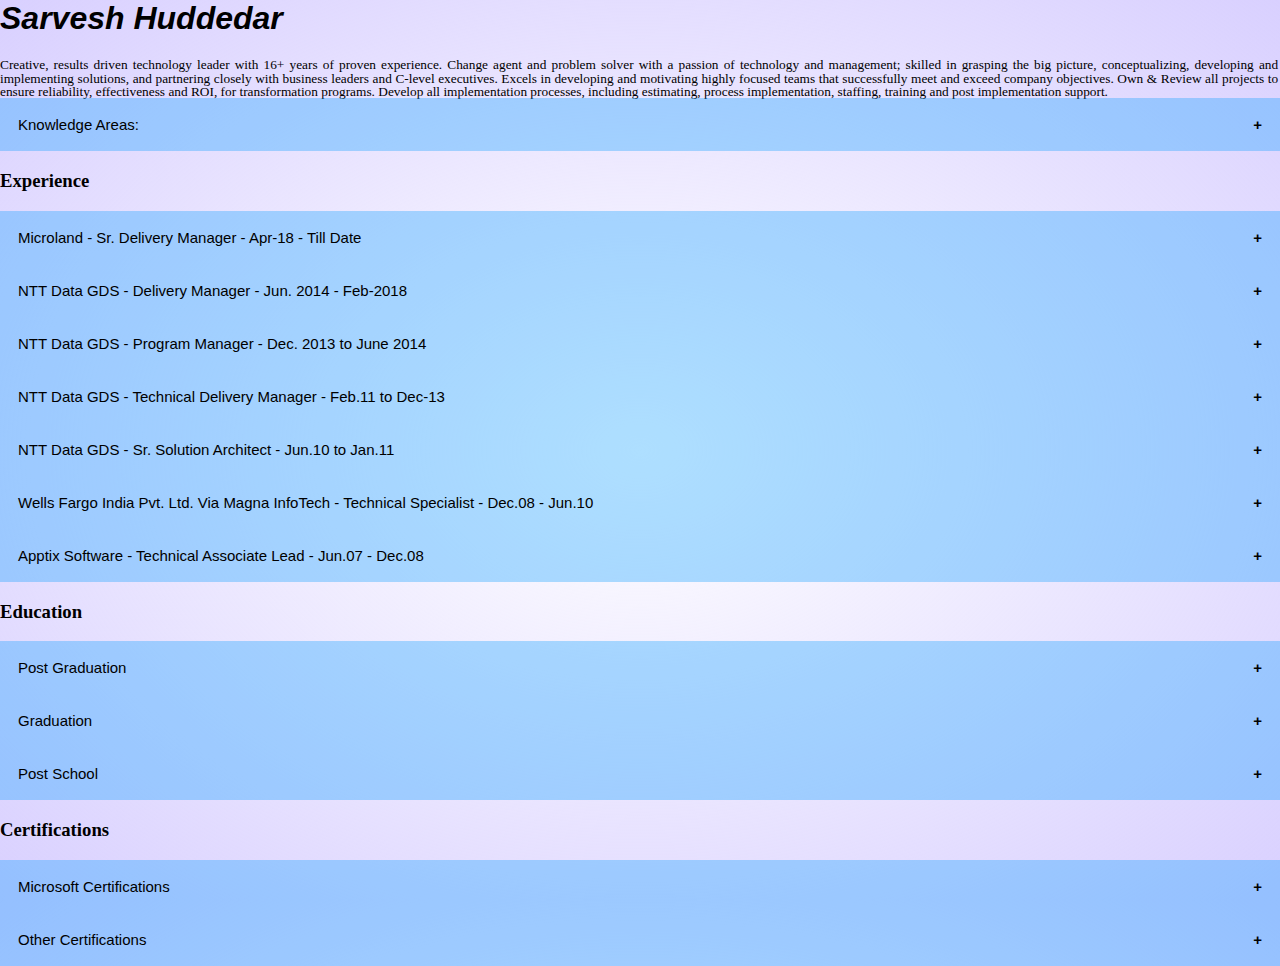
==== Index.html @ 885215a9 "first commit" ====
<html>
<head>
    <link rel="stylesheet" href="Stylesheet.css">
    <link href="https://fonts.googleapis.com/css?family=Roboto:100" rel="stylesheet">
</head>

<body>
    <div class='light x1'></div>
    <div class='light x2'></div>
    <div class='light x3'></div>
    <div class='light x4'></div>
    <div class='light x5'></div>
    <div class='light x6'></div>
    <div class='light x7'></div>
    <div class='light x8'></div>
    <div class='light x9'></div>

    <h1 style="font-style: italic;"><span style="font-family:verdana,geneva,sans-serif;">Sarvesh&nbsp;Huddedar</span></h1>

    <p class="c13" id="h.gjdgxs" style="margin: 0px 1.4pt 0px 0px; padding-top: 0pt; padding-bottom: 0pt; line-height: 1; text-align: justify;"><span class="c2" style="font-size: 10pt; font-family: Verdana;">Creative, results driven technology leader with 16+ years of proven experience. Change agent and problem solver with a passion of technology and management; skilled in grasping the big picture, conceptualizing, developing and implementing solutions, and partnering closely with business leaders and C-level executives. Excels in developing and motivating highly focused teams that successfully meet and exceed company objectives. Own &amp; Review all projects to ensure reliability, effectiveness and ROI, for transformation programs. Develop all implementation processes, including estimating, process implementation, staffing, training and post implementation support.</span></p>


    <button class="collapsible">Knowledge Areas:</button>
    <div class="content"><br>
      <ul>
        <li><span style="font-family:verdana,geneva,sans-serif;"><span style="font-size:12px;">Team Management</span></span></li>
        <li><span style="font-family:verdana,geneva,sans-serif;"><span style="font-size:12px;">Transition Management</span></span></li>
        <li><span style="font-family:verdana,geneva,sans-serif;"><span style="font-size:12px;">Program Management</span></span></li>
        <li><span style="font-family:verdana,geneva,sans-serif;"><span style="font-size:12px;">Cloud Technologies</span></span></li>
        <li><span style="font-family:verdana,geneva,sans-serif;"><span style="font-size:12px;">Cyber Security</span></span></li>
        <li><span style="font-family:verdana,geneva,sans-serif;"><span style="font-size:12px;">Information Security</span></span></li>
        <li><span style="font-family:verdana,geneva,sans-serif;"><span style="font-size:12px;">Security Solution Designing</span></span></li>
        <li><span style="font-family:verdana,geneva,sans-serif;"><span style="font-size:12px;">Security Design</span></span></li>
        <li><span style="font-family:verdana,geneva,sans-serif;"><span style="font-size:12px;">Compliance Policies</span></span></li>
        <li><span style="font-family:verdana,geneva,sans-serif;"><span style="font-size:12px;">Platform Security</span></span></li>
        <li><span style="font-family:verdana,geneva,sans-serif;"><span style="font-size:12px;">Network Security</span></span></li>
      </ul>
    </div>
   
   <div><h3> Experience</h3> </div>
    <button class="collapsible">Microland - Sr. Delivery Manager - Apr-18 - Till Date</button>
          <div class="content">
          <br>
          <ul>
            <li class="c1 li-bullet-0" style="font-size: 12pt; margin-left: 36pt; padding-top: 0pt; padding-left: 0pt; padding-bottom: 0pt; line-height: 1.15; text-align: justify;"><span class="c0" style="vertical-align: baseline; font-size: 10pt; font-family: Verdana;">Responsible and accountable for the coordinated management of multiple infrastructure service lines which includes Windows/Unix/Linux/Solaris Platforms, Network, Network Security, Storage, Backups and Datacenter management teams</span></li>
            <li class="c1 li-bullet-0" style="font-size: 12pt; margin-left: 36pt; padding-top: 0pt; padding-left: 0pt; padding-bottom: 0pt; line-height: 1.15; text-align: justify;"><span class="c0" style="vertical-align: baseline; font-size: 10pt; font-family: Verdana;">Coach, mentor and lead personnel within a technical team environment</span></li>
            <li class="c1 li-bullet-0" style="font-size: 12pt; margin-left: 36pt; padding-top: 0pt; padding-left: 0pt; padding-bottom: 0pt; line-height: 1.15; text-align: justify;"><span class="c0" style="vertical-align: baseline; font-size: 10pt; font-family: Verdana;">Present periodic Dashboard reports on the current engagements, future opportunities and client issues</span></li>
            <li class="c1 li-bullet-0" style="font-size: 12pt; margin-left: 36pt; padding-top: 0pt; padding-left: 0pt; padding-bottom: 0pt; line-height: 1.15; text-align: justify;"><span class="c0" style="vertical-align: baseline; font-size: 10pt; font-family: Verdana;">Supervision of ongoing Program/Project activities</span></li>
            <li class="c1 li-bullet-0" style="font-size: 12pt; margin-left: 36pt; padding-top: 0pt; padding-left: 0pt; padding-bottom: 0pt; line-height: 1.15; text-align: justify;"><span class="c0" style="vertical-align: baseline; font-size: 10pt; font-family: Verdana;">Managed ongoing customer relationship and broadening of offered solution footprint, including primary customer facing role</span></li>
            <li class="c1 li-bullet-0" style="font-size: 12pt; margin-left: 36pt; padding-top: 0pt; padding-left: 0pt; padding-bottom: 0pt; line-height: 1.15; text-align: justify;"><span class="c0" style="vertical-align: baseline; font-size: 10pt; font-family: Verdana;">Completed Data center Monitoring automation initiative to reduce manual work for multiple technical and process teams</span></li>
            <li class="c1 li-bullet-0" style="font-size: 12pt; margin-left: 36pt; padding-top: 0pt; padding-left: 0pt; padding-bottom: 0pt; line-height: 1.15; text-align: justify;"><span class="c0" style="vertical-align: baseline; font-size: 10pt; font-family: Verdana;">Migrated CMDB from multiple legacy tools to ServiceNow for unified management of CI&rsquo;s in the global environment</span></li>
            <li class="c1 li-bullet-0" style="font-size: 12pt; margin-left: 36pt; padding-top: 0pt; padding-left: 0pt; padding-bottom: 0pt; line-height: 1.15; text-align: justify;"><span class="c0" style="vertical-align: baseline; font-size: 10pt; font-family: Verdana;">Managed Global Network transition and expanded support for all Global regions</span></li>
            <li class="c1 li-bullet-0" style="font-size: 12pt; margin-left: 36pt; padding-top: 0pt; padding-left: 0pt; padding-bottom: 0pt; line-height: 1.15; text-align: justify;"><span class="c0" style="vertical-align: baseline; font-size: 10pt; font-family: Verdana;">Maintained more than 95% of retention.</span></li>
            <li class="c1 li-bullet-0" style="font-size: 12pt; margin-left: 36pt; padding-top: 0pt; padding-left: 0pt; padding-bottom: 0pt; line-height: 1.15; text-align: justify;"><span class="c0" style="vertical-align: baseline; font-size: 10pt; font-family: Verdana;">Managed to achieve gross margin above expectations</span></li>
          </ul>
          <br>
        </div>     
     <button class="collapsible">NTT Data GDS - Delivery Manager - Jun. 2014 - Feb-2018</button>
     <div class="content">
     <br>
     <ul>
      <li><span style="font-size:12px;"><span style="font-family:verdana,geneva,sans-serif;">Responsible and accountable for the coordinated management of multiple related projects directed toward strategic business and other organizational objectives.</span></span></li>
      <li><span style="font-size:12px;"><span style="font-family:verdana,geneva,sans-serif;">Present periodic Dashboard reports on the current program, future opportunities and client issues.</span></span></li>
      <li><span style="font-size:12px;"><span style="font-family:verdana,geneva,sans-serif;">Coach, mentor and lead personnel within a technical team environment.</span></span></li>
      <li><span style="font-size:12px;"><span style="font-family:verdana,geneva,sans-serif;">Designed and deployed complete end to end platform security solutions based on customer requirements and proposed many enhancements in existing information security policies.</span></span></li>
      <li><span style="font-size:12px;"><span style="font-family:verdana,geneva,sans-serif;">Platform level security hardening and limiting attack surface for multiple infrastructure components</span></span></li>
      <li><span style="font-size:12px;"><span style="font-family:verdana,geneva,sans-serif;">Understanding and reporting compliance status for devices located in multiple cloud/legacy Data centers</span></span></li>
      <li><span style="font-size:12px;"><span style="font-family:verdana,geneva,sans-serif;">Manage transition of client from Solutions Implementation to Client Support. Manage the development and maintenance of implementation portions of the project.</span></span></li>
      <li><span style="font-size:12px;"><span style="font-family:verdana,geneva,sans-serif;">Direct the coordination of all implementation tasks involving third party vendors as well as provide consultation to clients on system implementation.</span></span></li>
      <li><span style="font-size:12px;"><span style="font-family:verdana,geneva,sans-serif;">Executed and maintained program management processes and disciplines in the areas of: program schedule and quality management; communications management; human resource management; cost management; procurement management; risk / issue management; change management.</span></span></li>
      <li><span style="font-size:12px;"><span style="font-family:verdana,geneva,sans-serif;">Managed client engagement services and solution implementations.</span></span></li>
      <li><span style="font-size:12px;"><span style="font-family:verdana,geneva,sans-serif;">Managed and performed the process of Statement of Work and contract creation to secure new and follow-on work.</span></span></li>
      <li><span style="font-size:12px;"><span style="font-family:verdana,geneva,sans-serif;">Mentored staff in methodology and consulting excellence and encouraged best practice in project management and project planning.</span></span></li>
      <li><span style="font-size:12px;"><span style="font-family:verdana,geneva,sans-serif;">Responsible for the recruiting, management and career development of project team</span></span></li>
      <li><span style="font-size:12px;"><span style="font-family:verdana,geneva,sans-serif;">Provided project turn-around expertise at the customer site with emphasis on regaining customer confidence.</span></span></li>
      <li><span style="font-size:12px;"><span style="font-family:verdana,geneva,sans-serif;">Responsible for staff/account management and prioritization and forecasting.</span></span></li>
      <li><span style="font-size:12px;"><span style="font-family:verdana,geneva,sans-serif;">Monitored project activities and advised staff of issues due to resource availability.</span></span></li>
      <li><span style="font-size:12px;"><span style="font-family:verdana,geneva,sans-serif;">Produced project status reports, managed the team and resolved day-to-day issues.</span></span></li>
      <li><span style="font-size:12px;"><span style="font-family:verdana,geneva,sans-serif;">Managed ongoing customer relationships and broadening of solution footprint, including primary customer facing roles at large accounts</span></span></li>
      <li><span style="font-size:12px;"><span style="font-family:verdana,geneva,sans-serif;">Leveraged emerging technologies with integration to existing processes; evaluated and introduced new technologies helped multiple customers to reduce their CAPEX &amp; OPEX.</span></span></li>
      <li><span style="font-size:12px;"><span style="font-family:verdana,geneva,sans-serif;">Responsible for multiple accounts as their respective Deliverables</span></span></li>
      <li><span style="font-size:12px;"><span style="font-family:verdana,geneva,sans-serif;">Managing end to end scope for complete engagements.</span></span></li>
      <li><span style="font-size:12px;"><span style="font-family:verdana,geneva,sans-serif;">Define Key performance indicators for different teams.</span></span></li>
      <li><span style="font-size:12px;"><span style="font-family:verdana,geneva,sans-serif;">Deploy and update current processes as per the account/engagement requirements.</span></span></li>
      <li><span style="font-size:12px;"><span style="font-family:verdana,geneva,sans-serif;">Helping customers in defining and maintaining the SLA driven infrastructure services for their IT Environment.</span></span></li>
      <li><span style="font-size:12px;"><span style="font-family:verdana,geneva,sans-serif;">Supervision of ongoing Program/Project activities.</span></span></li>
      <li><span style="font-size:12px;"><span style="font-family:verdana,geneva,sans-serif;">Assessing &amp; identifying Environmental gaps in the existing systems and implementing recommendations for the datacenter environments</span></span></li>
      <li><span style="font-size:12px;"><span style="font-family:verdana,geneva,sans-serif;">Maintaining customer relationships for different projects.</span></span></li>
      <li><span style="font-size:12px;"><span style="font-family:verdana,geneva,sans-serif;">Accountable for stated project objectives as per the defined SOW.</span></span></li>
      <li><span style="font-size:12px;"><span style="font-family:verdana,geneva,sans-serif;">Identify risks and develop mitigation plans for identified risks</span></span></li>
      <li><span style="font-size:12px;"><span style="font-family:verdana,geneva,sans-serif;">Managing customer communication for agreed SOW</span></span></li>
      <li><span style="font-size:12px;"><span style="font-family:verdana,geneva,sans-serif;">Governing engagement activities by over viewing day to day communication.</span></span></li>
      <li><span style="font-size:12px;"><span style="font-family:verdana,geneva,sans-serif;">Develop, acquire and maintain&nbsp; required staffing for engagement.</span></span></li>
    </ul>
     <br>
   </div>

   <button class="collapsible">NTT Data GDS - Program Manager - Dec. 2013 to June 2014</button>
   <div class="content">
   <br>
   <ul>
    <li><span style="font-family:verdana,geneva,sans-serif;"><span style="font-size:12px;">Identify Global taskforce capabilities and drive these capabilities to ensure smoother program deliverables for global requirements in organization.</span></span></li>
    <li><span style="font-family:verdana,geneva,sans-serif;"><span style="font-size:12px;">Identify Global training framework for task force to align toward program requirements</span></span></li>
    <li><span style="font-family:verdana,geneva,sans-serif;"><span style="font-size:12px;">Define Global delivery footprint for delivery offerings for different geographical groups to optimize cost and increase productivity.</span></span></li>
    <li><span style="font-family:verdana,geneva,sans-serif;"><span style="font-size:12px;">Reduce timelines by defining structured approaches towards common deliverables as part of the program framework.</span></span></li>
    <li><span style="font-family:verdana,geneva,sans-serif;"><span style="font-size:12px;">Implementation of &ldquo;Follow the Sun Model&rdquo; to align working hours in different geographical areas for similar deliverables at program/project level.</span></span></li>
    <li><span style="font-family:verdana,geneva,sans-serif;"><span style="font-size:12px;">Identifying technical capabilities of different geographical centers based on resource availability, talent acquisition timelines.</span></span></li>
    <li><span style="font-family:verdana,geneva,sans-serif;"><span style="font-size:12px;">Identify capabilities of Multiple geographical delivery centers and define plans to improve current capabilities by implementing a Global training framework.</span></span></li>
    <li><span style="font-family:verdana,geneva,sans-serif;"><span style="font-size:12px;">Identifying regional Program/project alignment structure and align to Global delivery framework.</span></span></li>
    <li><span style="font-family:verdana,geneva,sans-serif;"><span style="font-size:12px;">Understanding current project cost monitoring framework and aligning new Global delivery cost monitoring structure.</span></span></li>
    <li><span style="font-family:verdana,geneva,sans-serif;"><span style="font-size:12px;">Identifying local Program/Project staffing structure and align to Global Delivery structure as part of Global portfolio. - Conversion from Functional approach to Projectized approach.</span></span></li>
    <li><span style="font-family:verdana,geneva,sans-serif;"><span style="font-size:12px;">Establishing annual CSAT processes for all delivery centers catering to existing customers to understand business growth globally.</span></span></li>
    <li><span style="font-family:verdana,geneva,sans-serif;"><span style="font-size:12px;">Define and scope Global delivery framework and increase quality deliverables.</span></span></li>
  </ul>
   <br>
  </div>

  <button class="collapsible">NTT Data GDS - Technical Delivery Manager - Feb.11 to Dec-13</button>
  <div class="content">
  <br>
  <ul>
    <li><span style="font-size:12px;"><span style="font-family:verdana,geneva,sans-serif;">Responsible for setting up high performance teams, defining team goals/objectives and overall accountable for entire deliverables.</span></span></li>
    <li><span style="font-size:12px;"><span style="font-family:verdana,geneva,sans-serif;">Lead member/project manager in transition of operations from US Customer Teams to India. Responsible for delivering all operational services to the customer at, or less than, expected cost and in line with the Service Level Agreement. Was the People manager responsible for building self-reliance to my team through acquiring partner/customer intimacy, market knowledge and technical competence; motivate and enthuse the team to deliver the above objectives.</span></span></li>
    <li><span style="font-size:12px;"><span style="font-family:verdana,geneva,sans-serif;">As per project scope, did Leveling and balancing workload allocations for project resources to ensure that there is no imbalance in workload allocation.</span></span></li>
    <li><span style="font-size:12px;"><span style="font-family:verdana,geneva,sans-serif;">Handling customer escalations, meeting client expectations by working with different teams.</span></span></li>
    <li><span style="font-size:12px;"><span style="font-family:verdana,geneva,sans-serif;">Develop functional specifications for the project as necessary based on the business requirements. Track and ensure all business requirements are met by the project.</span></span></li>
    <li><span style="font-size:12px;"><span style="font-family:verdana,geneva,sans-serif;">Responsibilities include owning the project scope, schedule, and budget and successfully deliver projects as per the project plan.</span></span></li>
    <li><span style="font-size:12px;"><span style="font-family:verdana,geneva,sans-serif;">People management responsibility includes their Performance appraisal, Technical road map for the team to improve their career with latest technologies.</span></span></li>
    <li><span style="font-size:12px;"><span style="font-family:verdana,geneva,sans-serif;">People management roles include, understanding the customer requirement and drawing the plan for engineers either to cross skill, or for training programs to meet the customer requirement.</span></span></li>
    <li><span style="font-size:12px;"><span style="font-family:verdana,geneva,sans-serif;">Responsible to present utilization reports, weekly matrix and CSAT reports to higher management.</span></span></li>
    <li><span style="font-size:12px;"><span style="font-family:verdana,geneva,sans-serif;">Implemented several ITIL process&nbsp; and aligned with existed process for quality service delivery</span></span></li>
  </ul>
  <br>
 </div>

 <button class="collapsible">NTT Data GDS - Sr. Solution Architect - Jun.10 to Jan.11</button>
 <div class="content">
 <br>
 <ul>
	<li><span style="font-size:12px;"><span style="font-family:verdana,geneva,sans-serif;">Designing and implementing PKI based security models for the customers</span></span></li>
	<li><span style="font-size:12px;"><span style="font-family:verdana,geneva,sans-serif;">SME support for AD, Exchange and OCS environment.</span></span></li>
	<li><span style="font-size:12px;"><span style="font-family:verdana,geneva,sans-serif;">Helping customers in designing &amp; deploying patch management solutions using WSUS &amp; SCCM</span></span></li>
	<li><span style="font-size:12px;"><span style="font-family:verdana,geneva,sans-serif;">Planning for OCS infrastructure (architecture, network, DNS and certificate requirements)</span></span></li>
	<li><span style="font-size:12px;"><span style="font-family:verdana,geneva,sans-serif;">Deployment of Enterprise &amp; Standard OCS Pools, Frontend servers, Monitoring and archiving server, Edge server and reverse proxy for external access</span></span></li>
	<li><span style="font-size:12px;"><span style="font-family:verdana,geneva,sans-serif;">Deployment and configuration for Communicator Web access server and Mediation server</span></span></li>
	<li><span style="font-size:12px;"><span style="font-family:verdana,geneva,sans-serif;">Planning for post-acquisition integration of messaging infrastructure</span></span></li>
	<li><span style="font-size:12px;"><span style="font-family:verdana,geneva,sans-serif;">Defined standard operating procedures for messaging environments</span></span></li>
	<li><span style="font-size:12px;"><span style="font-family:verdana,geneva,sans-serif;">Performed risk analysis and recommended security solutions for the AD &amp; Messaging environment.</span></span></li>
	<li><span style="font-size:12px;"><span style="font-family:verdana,geneva,sans-serif;">Designing Penetration testing strategies for different customers</span></span></li>
	<li><span style="font-size:12px;"><span style="font-family:verdana,geneva,sans-serif;">Designed Architecture for the mobile devices security</span></span></li>
	<li><span style="font-size:12px;"><span style="font-family:verdana,geneva,sans-serif;">Defined access controls based on PKI certificates using Internal CA</span></span></li>
	<li><span style="font-size:12px;"><span style="font-family:verdana,geneva,sans-serif;">Authenticated devices using Client Certificates on the Web server</span></span></li>
	<li><span style="font-size:12px;"><span style="font-family:verdana,geneva,sans-serif;">Prepared Design, implementation and Standard operating procedure documentation for this project.</span></span></li>
	<li><span style="font-size:12px;"><span style="font-family:verdana,geneva,sans-serif;">Transition Management</span></span>
	<ul>
		<li><span style="font-size:12px;"><span style="font-family:verdana,geneva,sans-serif;">Define, execute and close transitions for different clients</span></span></li>
		<li><span style="font-size:12px;"><span style="font-family:verdana,geneva,sans-serif;">Help Teams to bring up to the operations management phase.</span></span></li>
		<li><span style="font-size:12px;"><span style="font-family:verdana,geneva,sans-serif;">Guide and mentor Project leads for defined boundaries as per the Scope</span></span></li>
		<li><span style="font-size:12px;"><span style="font-family:verdana,geneva,sans-serif;">Take initiatives for new project engagements based on existing deliverable scope.</span></span></li>
	</ul>
	</li>
</ul>
 <br>
</div>

<button class="collapsible">Wells Fargo India Pvt. Ltd. Via Magna InfoTech - Technical Specialist - Dec.08 - Jun.10</button>
<div class="content">
<br>
<ul>
	<li><span style="font-size:12px;"><span style="font-family:verdana,geneva,sans-serif;">Completed Exchange 2000 to Exchange 2007 Migration for 170000 users without any major downtime.</span></span></li>
	<li><span style="font-size:12px;"><span style="font-family:verdana,geneva,sans-serif;">Responsible for the Incident Management, Patch Management and Problem Tickets.</span></span></li>
	<li><span style="font-size:12px;"><span style="font-family:verdana,geneva,sans-serif;">Responsible for the user&#39;s migration process daily (which takes place during US Night time.)</span></span></li>
	<li><span style="font-size:12px;"><span style="font-family:verdana,geneva,sans-serif;">In case of any specific issues, responsible for resolving them by contacting specific software vendors like Microsoft, McAfee, CA, NetApp etc..Adding custom Script in SCOM for specific performance related issues.</span></span></li>
	<li><span style="font-size:12px;"><span style="font-family:verdana,geneva,sans-serif;">Building clustered Microsoft Exchange 2007 servers using autobuild scripts.</span></span></li>
	<li><span style="font-size:12px;"><span style="font-family:verdana,geneva,sans-serif;">Performing regular maintenance on Exchange 2007, OCS and blackberry servers.</span></span></li>
	<li><span style="font-size:12px;"><span style="font-family:verdana,geneva,sans-serif;">Automating Administrative tasks using PowerShell.</span></span></li>
	<li><span style="font-size:12px;"><span style="font-family:verdana,geneva,sans-serif;">Administration of OCS servers and performance tuning for OCS.</span></span></li>
	<li><span style="font-size:12px;"><span style="font-family:verdana,geneva,sans-serif;">Deployment of patch management solution using WSUS</span></span></li>
	<li><span style="font-size:12px;"><span style="font-family:verdana,geneva,sans-serif;">Testing &amp; rolling out of patches using WSUS to Windows servers whenever released by Microsoft for various Environments in the Organization.</span></span></li>
	<li><span style="font-size:12px;"><span style="font-family:verdana,geneva,sans-serif;">Working with NetApp Filers using Data Fabric Manager.</span></span></li>
	<li><span style="font-size:12px;"><span style="font-family:verdana,geneva,sans-serif;">Periodic security assessment &amp; hardening of servers</span></span></li>
	<li><span style="font-size:12px;"><span style="font-family:verdana,geneva,sans-serif;">Responsible for maintaining project documents as per the Information Technology Infrastructure Library (ITIL) management procedures.</span></span></li>
	<li><span style="font-size:12px;"><span style="font-family:verdana,geneva,sans-serif;">Responsible for giving Root Cause Solutions to long pending issues over a period of time.</span></span></li>
	<li><span style="font-size:12px;"><span style="font-family:verdana,geneva,sans-serif;">Monitoring AD, Exchange and OCS environment using MOM and SCOM.</span></span></li>
	<li><span style="font-size:12px;"><span style="font-family:verdana,geneva,sans-serif;">Develop automated QA scripts to check different server configuration using Powershell.</span></span></li>
	<li><span style="font-size:12px;"><span style="font-family:verdana,geneva,sans-serif;">Responsible for performing Application inventory for all the servers using Powershell and WMI.</span></span></li>
	<li><span style="font-size:12px;"><span style="font-family:verdana,geneva,sans-serif;">Developed PowerShell Scripts for Exchange environment health checks.</span></span></li>
	<li><span style="font-size:12px;"><span style="font-family:verdana,geneva,sans-serif;">Developed scripts to generate disk inventory reports for every 30 min for the exchange mailbox servers.</span></span></li>
</ul>
<br>
</div>

<button class="collapsible">Apptix Software - Technical Associate Lead - Jun.07 - Dec.08</button>
<div class="content">
<br>
<ul>
	<li><span style="font-size:12px;"><span style="font-family:verdana,geneva,sans-serif;">Working on Microsoft Directory Services.(AD, Group Policies, DNS, Kerberos issues, AD replication issues, FRS, Authentication issues, Authorization issues, Account lockouts, TS Licensing, Dc promotion issues, Windows time service)</span></span></li>
	<li><span style="font-size:12px;"><span style="font-family:verdana,geneva,sans-serif;">Administering Active Directory in the Distributed Domain Environment.</span></span></li>
	<li><span style="font-size:12px;"><span style="font-family:verdana,geneva,sans-serif;">Rolling of patches on Windows 2003/ 2003 R2 servers whenever released by Microsoft for various Environments in the Organization.</span></span></li>
	<li><span style="font-size:12px;"><span style="font-family:verdana,geneva,sans-serif;">Migration of Exchange 2003 to Exchange 2007.</span></span></li>
	<li><span style="font-size:12px;"><span style="font-family:verdana,geneva,sans-serif;">Exchange Server administration, Problem troubleshooting, Maintaining and analyzing system logs, Rolling of patches and Installation of patches on Exchange 2003/2007.</span></span></li>
	<li><span style="font-size:12px;"><span style="font-family:verdana,geneva,sans-serif;">Designing and managing Exchange Backups policies and backup Restoration,</span></span></li>
	<li><span style="font-size:12px;"><span style="font-family:verdana,geneva,sans-serif;">POP3, IMAP, OMA, OWA and SMTP mail flow troubleshooting.</span></span></li>
	<li><span style="font-size:12px;"><span style="font-family:verdana,geneva,sans-serif;">Administering and Managing Blackberry 4.1</span></span></li>
	<li><span style="font-size:12px;"><span style="font-family:verdana,geneva,sans-serif;">Performing Scheduled Blackberry Server maintenance.</span></span></li>
	<li><span style="font-size:12px;"><span style="font-family:verdana,geneva,sans-serif;">Performing Patches on Blackberry Server.</span></span></li>
	<li><span style="font-size:12px;"><span style="font-family:verdana,geneva,sans-serif;">Responsible for the deploying, configuring &amp; managing antivirus/anti-spam solution using ScanMail 6.0</span></span></li>
	<li><span style="font-size:12px;"><span style="font-family:verdana,geneva,sans-serif;">Secure the servers using different Antivirus solutions.</span></span></li>
	<li><span style="font-size:12px;"><span style="font-family:verdana,geneva,sans-serif;">Managing and Monitoring the various Daily, Weekly Backups which includes SQL, Exchange 2003/2007, Blackberry using VERITAS Backup Exec-11D and Qunix Commvault as Backup Solution.</span></span></li>
	<li><span style="font-size:12px;"><span style="font-family:verdana,geneva,sans-serif;">Responsible for maintaining project document as per the Information Technology Infrastructure Library (ITIL) management procedures.</span></span></li>
	<li><span style="font-size:12px;"><span style="font-family:verdana,geneva,sans-serif;">Uses EM7 for creating RFC, Incident Management and Tickets.</span></span></li>
	<li><span style="font-size:12px;"><span style="font-family:verdana,geneva,sans-serif;">Responsible for giving Root Cause Solutions to long pending issues over a period of time.</span></span></li>
	<li><span style="font-size:12px;"><span style="font-family:verdana,geneva,sans-serif;">Responsible for the Ticket assigning and generating the Daily, Weekly and Monthly maintenance reports.</span></span></li>
	<li><span style="font-size:12px;"><span style="font-family:verdana,geneva,sans-serif;">Responsible for the Incident Management, Patch Management and Problem Tickets.</span></span></li>
	<li><span style="font-size:12px;"><span style="font-family:verdana,geneva,sans-serif;">Looking into local network issues</span></span></li>
	<li><span style="font-size:12px;"><span style="font-family:verdana,geneva,sans-serif;">Working on local firewall (fortiGATE)</span></span></li>
</ul>



<br>
</div>

<h3> Education</h3>

<button class="collapsible">Post Graduation</button>
<div class="content"><br><br><br>
  <p class="c3" style="margin: 0px; padding-top: 0pt; padding-bottom: 0pt; line-height: 1.15; text-align: justify;"><span class="c0" style="vertical-align: baseline; font-size: 10pt; font-family: Verdana;">Master of Instrumentation Science &ndash; Pune University in Nov. 2003</span></p>
  <br><br><br>
</div>
<button class="collapsible">Graduation</button>
<div class="content"><br><br><br>
  <p class="c3" style="margin: 0px; padding-top: 0pt; padding-bottom: 0pt; line-height: 1.15; text-align: justify;"><span class="c0" style="vertical-align: baseline; font-size: 10pt; font-family: Verdana;">B.Sc. Physics &ndash; Willingdon College, Sangli. - in 2000</span></p>
  <br><br><br>
</div>

<button class="collapsible">Post School</button>
<div class="content"><br><br><br>
  <p class="c3" style="margin: 0px; padding-top: 0pt; padding-bottom: 0pt; line-height: 1.15; text-align: justify;"><span class="c0" style="vertical-align: baseline; font-size: 10pt; font-family: Verdana;">Diploma in Advanced Computing &ndash; Centre for Development of Advanced Computing - 2001</span></p>
  <br><br><br>
</div>

<h3>Certifications</h3>

<button class="collapsible">Microsoft Certifications</button>
<div class="content"><br>
  <ul>
    <li><span style="font-family:verdana,geneva,sans-serif;"><span style="font-size:12px;">Microsoft Certified Professional - Since 2005</span></span></li>
    <li><span style="font-family:verdana,geneva,sans-serif;"><span style="font-size:12px;">Microsoft Certified Systems Administrator: Messaging - Since 2006</span></span></li>
    <li><span style="font-family:verdana,geneva,sans-serif;"><span style="font-size:12px;">Microsoft Certified Systems Engineer - Since 2006</span></span></li>
    <li><span style="font-family:verdana,geneva,sans-serif;"><span style="font-size:12px;">Azure Fundamental (AZ-900) completed during 2020</span></span></li>
    <li><span style="font-family:verdana,geneva,sans-serif;"><span style="font-size:12px;">Azure AI Fundamental (AI-900) completed during 2020</span></span></li>
    <li><span style="font-family:verdana,geneva,sans-serif;"><span style="font-size:12px;">Azure Data Fundamental (DP-900) completed during 2020</span></span></li>
  </ul>
  <br>
</div>

<button class="collapsible">Other Certifications</button>
<div class="content"><br>
<br>
<ul>
	<li><span style="font-size:12px;"><span style="font-family:verdana,geneva,sans-serif;">ITIL Foundation - Since 2013</span></span></li>
	<li><span style="font-size:12px;"><span style="font-family:verdana,geneva,sans-serif;">IBM Cloud Certified Solution Advisor(v3) - Since Nov. 2013</span></span></li>
</ul>
<br>
</div>

<script>
        var coll = document.getElementsByClassName("collapsible");
        var i;
        
        for (i = 0; i < coll.length; i++) {
          coll[i].addEventListener("click", function() {
            this.classList.toggle("active");
            var content = this.nextElementSibling;
            if (content.style.maxHeight){
              content.style.maxHeight = null;
            } else {
              content.style.maxHeight = content.scrollHeight + "px";
            } 
          });
        }
        </script>
</body>

</html>
---- Stylesheet.css ----
h6{
    font: normal;
    font-family: Verdana, Geneva, Tahoma, sans-serif;
    font-style: normal;
    font-optical-sizing: unset;
    padding: 20px;
    size: 12px;
    border: navy;
    border-style: double;
}

.collapsible {
    background-color: rgba(15, 159, 255, 0.336);
    color: black;
    cursor: pointer;
    padding: 18px;
    width: 100%;
    border: none;
    text-align: left;
    outline: none;
    font-size: 15px;
  }
  
  .active, .collapsible:hover {
    background-color:  #dab8faa6;
  }
  
  .collapsible:after {
    content: '\002B';
    color: black;
    font-weight: bold;
    float: right;
    margin-left: 5px;
  }
  
  .active:after {
    content: "\2212";
  }
  
  .content {
    padding: 0 18px;
    max-height: 0;
    overflow: hidden;
    transition: max-height 0.2s ease-out;
    background-color: #dab8fa98;
  }


  body {
    margin: 0;
    height: 100vh;
    font-weight: 100;
    background: radial-gradient(#ffffff,#2f00ff2f);
    -webkit-animation: fadeIn 1 1s ease-out;
    -moz-animation: fadeIn 1 1s ease-out;
    -o-animation: fadeIn 1 1s ease-out;
    animation: fadeIn 1 1s ease-out;
}


.light {
    position: absolute;
    width: 0px;
    opacity: .75;
    background-color: rgb(255, 0, 0);
    box-shadow: #e9f1f1 0px 0px 20px 2px;
    opacity: 0;
    top: 100vh;
    bottom: 0px;
    left: 0px;
    right: 0px;
    margin: auto;
}

.x1{
  -webkit-animation: floatUp 4s infinite linear;
  -moz-animation: floatUp 4s infinite linear;
  -o-animation: floatUp 4s infinite linear;
  animation: floatUp 4s infinite linear;
   -webkit-transform: scale(1.0);
   -moz-transform: scale(1.0);
   -o-transform: scale(1.0);
  transform: scale(1.0);
}

.x2{
  -webkit-animation: floatUp 7s infinite linear;
  -moz-animation: floatUp 7s infinite linear;
  -o-animation: floatUp 7s infinite linear;
  animation: floatUp 7s infinite linear;
  -webkit-transform: scale(1.6);
  -moz-transform: scale(1.6);
  -o-transform: scale(1.6);
  transform: scale(1.6);
  left: 15%;
}

.x3{
  -webkit-animation: floatUp 2.5s infinite linear;
  -moz-animation: floatUp 2.5s infinite linear;
  -o-animation: floatUp 2.5s infinite linear;
  animation: floatUp 2.5s infinite linear;
  -webkit-transform: scale(.5);
  -moz-transform: scale(.5);
  -o-transform: scale(.5);
  transform: scale(.5);
  left: -15%;
}

.x4{
  -webkit-animation: floatUp 4.5s infinite linear;
  -moz-animation: floatUp 4.5s infinite linear;
  -o-animation: floatUp 4.5s infinite linear;
  animation: floatUp 4.5s infinite linear;
  -webkit-transform: scale(1.2);
  -moz-transform: scale(1.2);
  -o-transform: scale(1.2);
  transform: scale(1.2);
  left: -34%;
}

.x5{
  -webkit-animation: floatUp 8s infinite linear;
  -moz-animation: floatUp 8s infinite linear;
  -o-animation: floatUp 8s infinite linear;
  animation: floatUp 8s infinite linear;
  -webkit-transform: scale(2.2);
  -moz-transform: scale(2.2);
  -o-transform: scale(2.2);
  transform: scale(2.2);
  left: -57%;
}

.x6{
  -webkit-animation: floatUp 3s infinite linear;
  -moz-animation: floatUp 3s infinite linear;
  -o-animation: floatUp 3s infinite linear;
  animation: floatUp 3s infinite linear;
  -webkit-transform: scale(.8);
  -moz-transform: scale(.8);
  -o-transform: scale(.8);
  transform: scale(.8);
  left: -81%;
}

.x7{
  -webkit-animation: floatUp 5.3s infinite linear;
  -moz-animation: floatUp 5.3s infinite linear;
  -o-animation: floatUp 5.3s infinite linear;
  animation: floatUp 5.3s infinite linear;
  -webkit-transform: scale(3.2);
  -moz-transform: scale(3.2);
  -o-transform: scale(3.2);
  transform: scale(3.2);
  left: 37%;
}

.x8{
  -webkit-animation: floatUp 4.7s infinite linear;
  -moz-animation: floatUp 4.7s infinite linear;
  -o-animation: floatUp 4.7s infinite linear;
  animation: floatUp 4.7s infinite linear;
  -webkit-transform: scale(1.7);
  -moz-transform: scale(1.7);
  -o-transform: scale(1.7);
  transform: scale(1.7);
  left: 62%;
}

.x9{
  -webkit-animation: floatUp 4.1s infinite linear;
  -moz-animation: floatUp 4.1s infinite linear;
  -o-animation: floatUp 4.1s infinite linear;
  animation: floatUp 4.1s infinite linear;
  -webkit-transform: scale(0.9);
  -moz-transform: scale(0.9);
  -o-transform: scale(0.9);
  transform: scale(0.9);
  left: 85%;
}

button:focus{
  outline: none;
}

@-webkit-keyframes floatUp{
  0%{top: 100vh; opacity: 0;}
  25%{opacity: 1;}
  50%{top: 0vh; opacity: .8;}
  75%{opacity: 1;}
  100%{top: -100vh; opacity: 0;}
}
@-moz-keyframes floatUp{
  0%{top: 100vh; opacity: 0;}
  25%{opacity: 1;}
  50%{top: 0vh; opacity: .8;}
  75%{opacity: 1;}
  100%{top: -100vh; opacity: 0;}
}
@-o-keyframes floatUp{
  0%{top: 100vh; opacity: 0;}
  25%{opacity: 1;}
  50%{top: 0vh; opacity: .8;}
  75%{opacity: 1;}
  100%{top: -100vh; opacity: 0;}
}
@keyframes floatUp{
  0%{top: 100vh; opacity: 0;}
  25%{opacity: 1;}
  50%{top: 0vh; opacity: .8;}
  75%{opacity: 1;}
  100%{top: -100vh; opacity: 0;}
}

.header{
  position: absolute;
  top: 40%;
  left: 50%;
  transform: translate(-50%, -50%);
  font-family: 'Roboto', sans-serif;
  font-weight: 200;
  color: white;
  font-size: 2em;
}

#head1, #head2,#head3, #head4, #head5{
  opacity: 0;
}

#head1{
  -webkit-animation: fadeOut 1 5s ease-in;
  -moz-animation: fadeOut 1 5s ease-in;
  -o-animation: fadeOut 1 5s ease-in;
  animation: fadeOut 1 5s ease-in;
}

#head2{
  -webkit-animation: fadeOut 1 5s ease-in;
  -moz-animation: fadeOut 1 5s ease-in;
  -o-animation: fadeOut 1 5s ease-in;
  animation: fadeOut 1 5s ease-in;
  -webkit-animation-delay: 6s;
  -moz-animation-delay: 6s;
  -o-animation-delay: 6s;
  animation-delay: 6s;
}

#head3{
  -webkit-animation: fadeOut 1 5s ease-in;
  -moz-animation: fadeOut 1 5s ease-in;
  -o-animation: fadeOut 1 5s ease-in;
  animation: fadeOut 1 5s ease-in;
  -webkit-animation-delay: 12s;
  -moz-animation-delay: 12s;
  -o-animation-delay: 12s;
  animation-delay: 12s;
}

#head4{
  -webkit-animation: fadeOut 1 5s ease-in;
  -moz-animation: fadeOut 1 5s ease-in;
  -o-animation: fadeOut 1 5s ease-in;
  animation: fadeOut 1 5s ease-in;
  -webkit-animation-delay: 17s;
  -moz-animation-delay: 17s;
  -o-animation-delay: 17s;
  animation-delay: 17s;
}

#head5{
  -webkit-animation: finalFade 1 5s ease-in;
  -moz-animation: finalFade 1 5s ease-in;
  -o-animation: finalFade 1 5s ease-in;
  animation: finalFade 1 5s ease-in;
  -webkit-animation-fill-mode: forwards;
  -moz-animation-fill-mode: forwards;
  -o-animation-fill-mode: forwards;
  animation-fill-mode: forwards;
  -webkit-animation-delay: 22s;
  -moz-animation-delay: 22s;
  -o-animation-delay: 22s;
  animation-delay: 22s;
}

@-webkit-keyframes fadeIn{
  from{opacity: 0;}
  to{opacity: 1;}
}

@-moz-keyframes fadeIn{
  from{opacity: 0;}
  to{opacity: 1;}
}

@-o-keyframes fadeIn{
  from{opacity: 0;}
  to{opacity: 1;}
}

@keyframes fadeIn{
  from{opacity: 0;}
  to{opacity: 1;}
}

@-webkit-keyframes fadeOut{
  0%{opacity: 0;}
  30%{opacity: 1;}
  80%{opacity: .9;}
  100%{opacity: 0;}
}

@-moz-keyframes fadeOut{
  0%{opacity: 0;}
  30%{opacity: 1;}
  80%{opacity: .9;}
  100%{opacity: 0;}
}

@-o-keyframes fadeOut{
  0%{opacity: 0;}
  30%{opacity: 1;}
  80%{opacity: .9;}
  100%{opacity: 0;}
}

@keyframes fadeOut{
  0%{opacity: 0;}
  30%{opacity: 1;}
  80%{opacity: .9;}
  100%{opacity: 0;}
}

@-webkit-keyframes finalFade{
  0%{opacity: 0;}
  30%{opacity: 1;}
  80%{opacity: .9;}
  100%{opacity: 1;}
}

@-moz-keyframes finalFade{
  0%{opacity: 0;}
  30%{opacity: 1;}
  80%{opacity: .9;}
  100%{opacity: 1;}
}

@-o-keyframes finalFade{
  0%{opacity: 0;}
  30%{opacity: 1;}
  80%{opacity: .9;}
  100%{opacity: 1;}
}

@keyframes finalFade{
  0%{opacity: 0;}
  30%{opacity: 1;}
  80%{opacity: .9;}
  100%{opacity: 1;}
}

#footer{
  font-family: 'Roboto', sans-serif;
  font-size: 1.2em;
  color: white;
  position: fixed;
  -webkit-transform: translate(95vw,90vh);
  -moz-transform: translate(95vw,90vh);
  transform: translate(95vw,90vh);
  transform: translate(95vw,90vh);
}
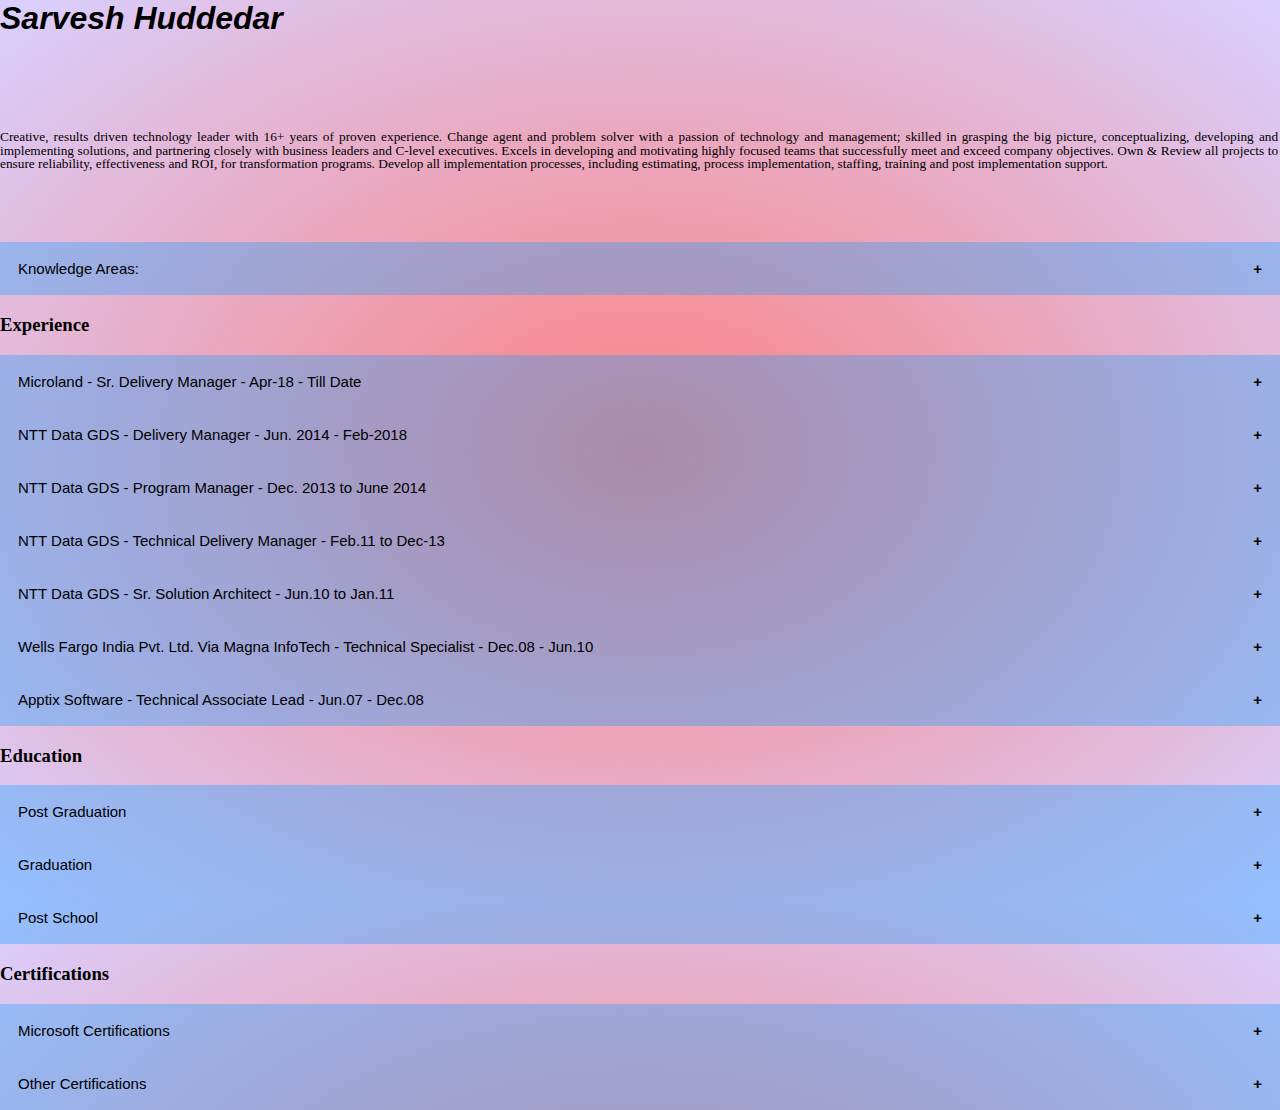
==== commit 90a05a90: "updated BG Colors" ====
--- a/Index.html
+++ b/Index.html
@@ -15,10 +15,12 @@
     <div class='light x8'></div>
     <div class='light x9'></div>
 
+<!! -- updating index for testing deployment on netlify.com -->
+
     <h1 style="font-style: italic;"><span style="font-family:verdana,geneva,sans-serif;">Sarvesh&nbsp;Huddedar</span></h1>
-
+    <br><br><br><br>
     <p class="c13" id="h.gjdgxs" style="margin: 0px 1.4pt 0px 0px; padding-top: 0pt; padding-bottom: 0pt; line-height: 1; text-align: justify;"><span class="c2" style="font-size: 10pt; font-family: Verdana;">Creative, results driven technology leader with 16+ years of proven experience. Change agent and problem solver with a passion of technology and management; skilled in grasping the big picture, conceptualizing, developing and implementing solutions, and partnering closely with business leaders and C-level executives. Excels in developing and motivating highly focused teams that successfully meet and exceed company objectives. Own &amp; Review all projects to ensure reliability, effectiveness and ROI, for transformation programs. Develop all implementation processes, including estimating, process implementation, staffing, training and post implementation support.</span></p>
-
+    <br><br><br><br>
 
     <button class="collapsible">Knowledge Areas:</button>
     <div class="content"><br>
--- a/Stylesheet.css
+++ b/Stylesheet.css
@@ -50,7 +50,7 @@
     margin: 0;
     height: 100vh;
     font-weight: 100;
-    background: radial-gradient(#ffffff,#2f00ff2f);
+    background: radial-gradient(#fc8181,#2f00ff2f);
     -webkit-animation: fadeIn 1 1s ease-out;
     -moz-animation: fadeIn 1 1s ease-out;
     -o-animation: fadeIn 1 1s ease-out;
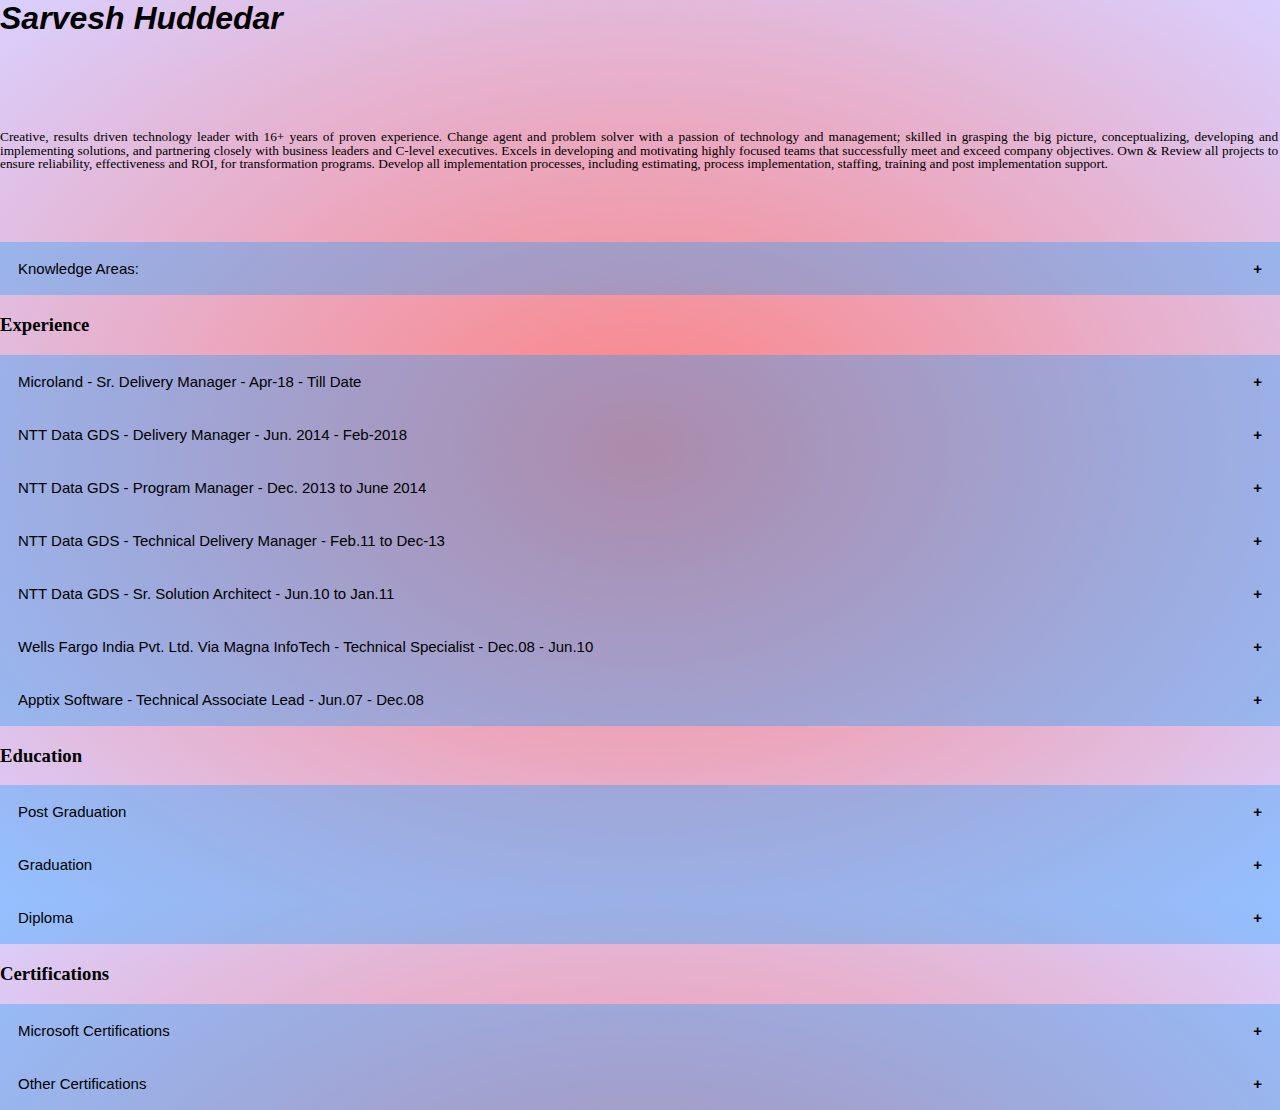
==== commit 382e38c6: "Updated Post School to Diploma" ====
--- a/Index.html
+++ b/Index.html
@@ -236,7 +236,7 @@
   <br><br><br>
 </div>
 
-<button class="collapsible">Post School</button>
+<button class="collapsible">Diploma</button>
 <div class="content"><br><br><br>
   <p class="c3" style="margin: 0px; padding-top: 0pt; padding-bottom: 0pt; line-height: 1.15; text-align: justify;"><span class="c0" style="vertical-align: baseline; font-size: 10pt; font-family: Verdana;">Diploma in Advanced Computing &ndash; Centre for Development of Advanced Computing - 2001</span></p>
   <br><br><br>
@@ -285,4 +285,4 @@
         </script>
 </body>
 
-</html>+</html>
